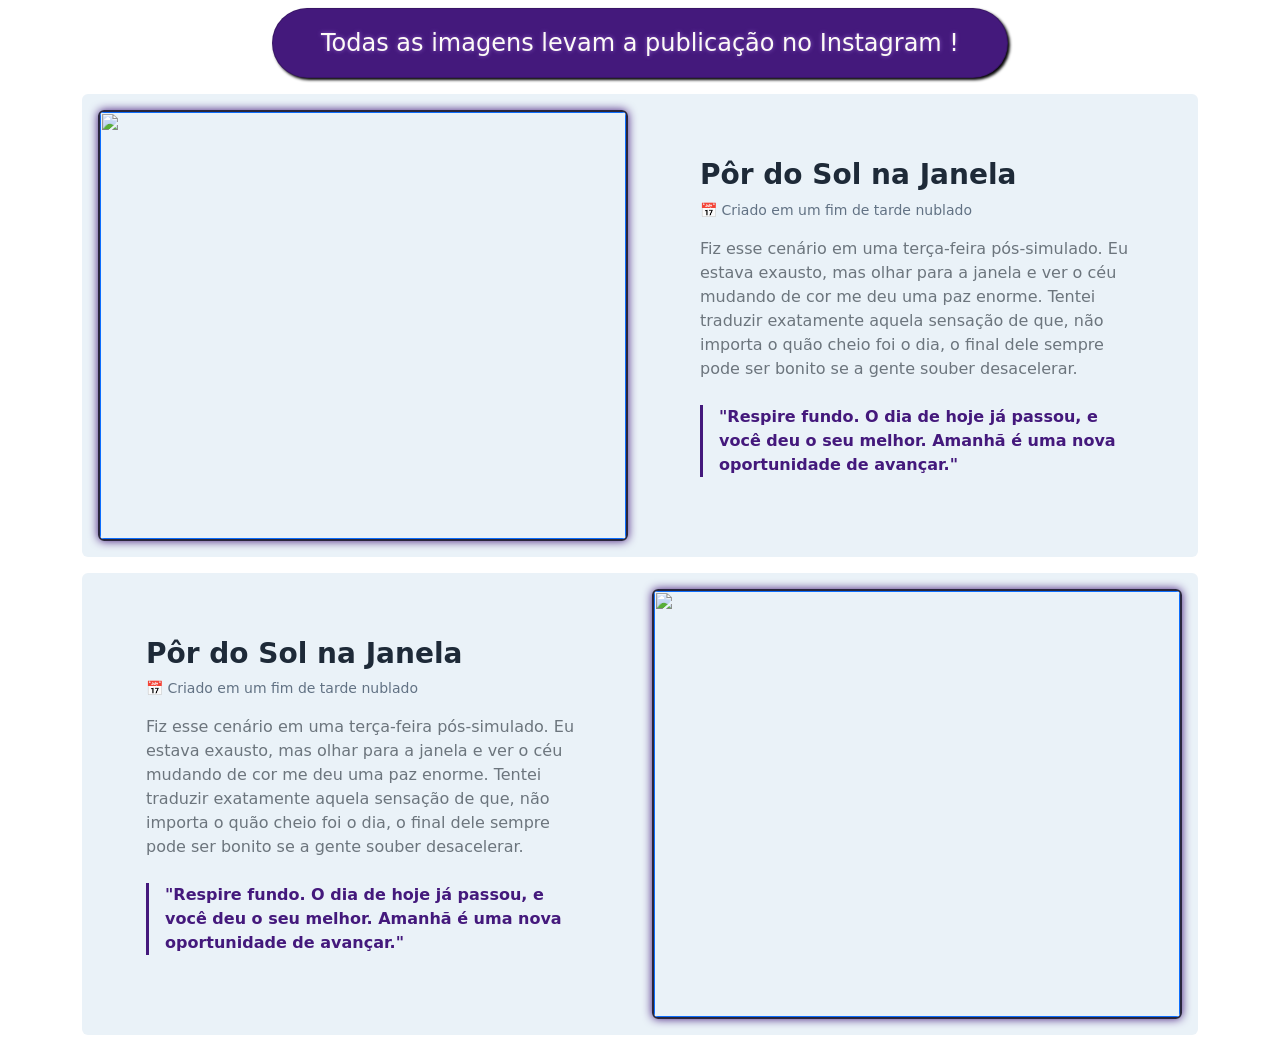
==== index.html @ 822ae0d7 "Primeira versão do Site (ainda não completa)" ====
<!doctype html>
<html lang="en">
  <head>
    <meta charset="UTF-8" />
    <meta name="viewport" content="width=device-width, initial-scale=1.0" />
    <link
      href="https://cdn.jsdelivr.net/npm/bootstrap@5.3.8/dist/css/bootstrap.min.css"
      rel="stylesheet"
    />
    <style type="text/css">
      @import url(css/site.css);
    </style>
    <link
      rel="icon"
      href="imagens/logo_perfil.png"
      sizes="32x32"
      type="image/png"
    />
    <title>My Pixel Art</title>
  </head>
  <body>
    <div id="header-container"></div>

    <main>
      <div class="container-lg pt-2">
        <div class="">
          <div class="row justify-content-center">
            <div class="col-md-8">
              <div class="card text-center card_alert p-3 d-flex">
                <p class="fs-4 m-0">
                  Todas as imagens levam a publicação no Instagram !
                </p>
              </div>
            </div>
          </div>
        </div>
        <div class="card p-3 mt-3 mb-3 card_ult_art">
          <div class="row">
            <div class="col-md-6">
              <a href="" target="_blank"
                ><img
                  alt=""
                  src=""
                  class="img-fluid w-100 h-100 object-fit-cover rounded borda_img"
              /></a>
            </div>
            <div class="col-md-6">
              <div class="card-body p-4 p-lg-5">
                <h3 class="card-title fw-bold mb-2">Pôr do Sol na Janela</h3>
                <p class="text-muted small mb-3">
                  📅 Criado em um fim de tarde nublado
                </p>

                <p class="card-text lh-base text-secondary">
                  Fiz esse cenário em uma terça-feira pós-simulado. Eu estava
                  exausto, mas olhar para a janela e ver o céu mudando de cor me
                  deu uma paz enorme. Tentei traduzir exatamente aquela sensação
                  de que, não importa o quão cheio foi o dia, o final dele
                  sempre pode ser bonito se a gente souber desacelerar.
                </p>

                <blockquote class="blockquote border-start border-3 ps-3 mt-4">
                  <p class="fs-6 italic mb-0 text-dark fw-semibold">
                    "Respire fundo. O dia de hoje já passou, e você deu o seu
                    melhor. Amanhã é uma nova oportunidade de avançar."
                  </p>
                </blockquote>
              </div>
            </div>
          </div>
        </div>
        <div class="card p-3 mt-3 mb-3 card_ult_art">
          <div class="row">
            <div class="col-md-6">
              <div class="card-body p-4 p-lg-5">
                <h3 class="card-title fw-bold mb-2">Pôr do Sol na Janela</h3>
                <p class="text-muted small mb-3">
                  📅 Criado em um fim de tarde nublado
                </p>

                <p class="card-text lh-base text-secondary">
                  Fiz esse cenário em uma terça-feira pós-simulado. Eu estava
                  exausto, mas olhar para a janela e ver o céu mudando de cor me
                  deu uma paz enorme. Tentei traduzir exatamente aquela sensação
                  de que, não importa o quão cheio foi o dia, o final dele
                  sempre pode ser bonito se a gente souber desacelerar.
                </p>

                <blockquote class="blockquote border-start border-3 ps-3 mt-4">
                  <p class="fs-6 italic mb-0 text-dark fw-semibold">
                    "Respire fundo. O dia de hoje já passou, e você deu o seu
                    melhor. Amanhã é uma nova oportunidade de avançar."
                  </p>
                </blockquote>
              </div>
            </div>
            <div class="col-md-6">
              <a href="" target="_blank"
                ><img
                  alt=""
                  src=""
                  class="img-fluid w-100 h-100 object-fit-cover rounded borda_img"
              /></a>
            </div>
          </div>
        </div>
      </div>
    </main>

    <div id="footer-container"></div>

    <script src="https://cdn.jsdelivr.net/npm/bootstrap@5.3.8/dist/js/bootstrap.bundle.min.js"></script>
    <script src="js/script.js"></script>
  </body>
</html>
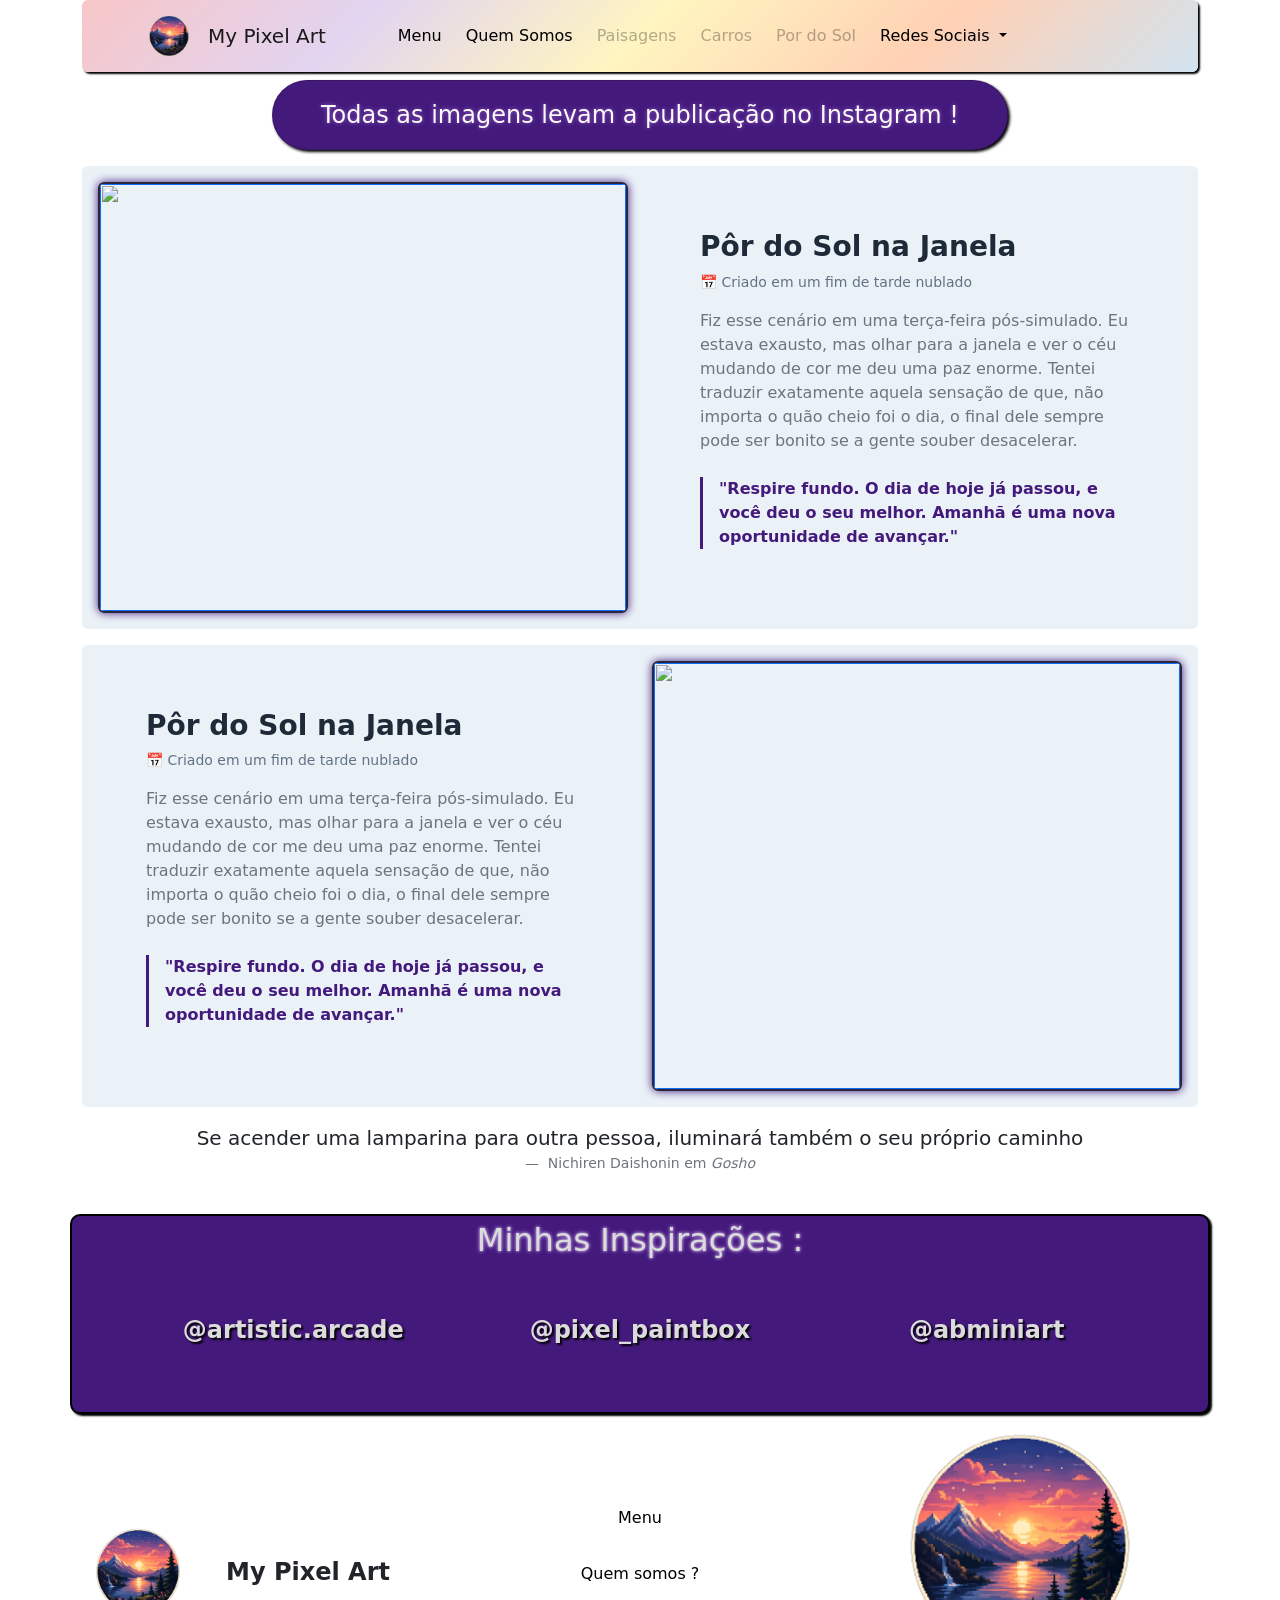
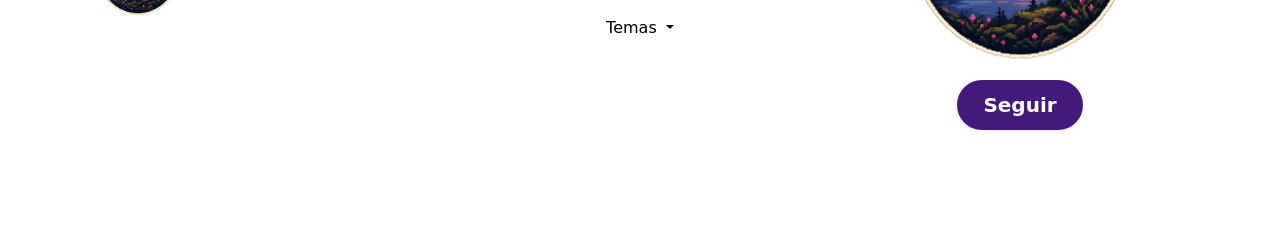
==== commit 0f8d199f: "Header e Footer funcionando a partir de agora" ====
--- a/index.html
+++ b/index.html
@@ -110,6 +110,6 @@
     <div id="footer-container"></div>
 
     <script src="https://cdn.jsdelivr.net/npm/bootstrap@5.3.8/dist/js/bootstrap.bundle.min.js"></script>
-    <script src="js/script.js"></script>
+    <script src="JS/script.js"></script>
   </body>
 </html>
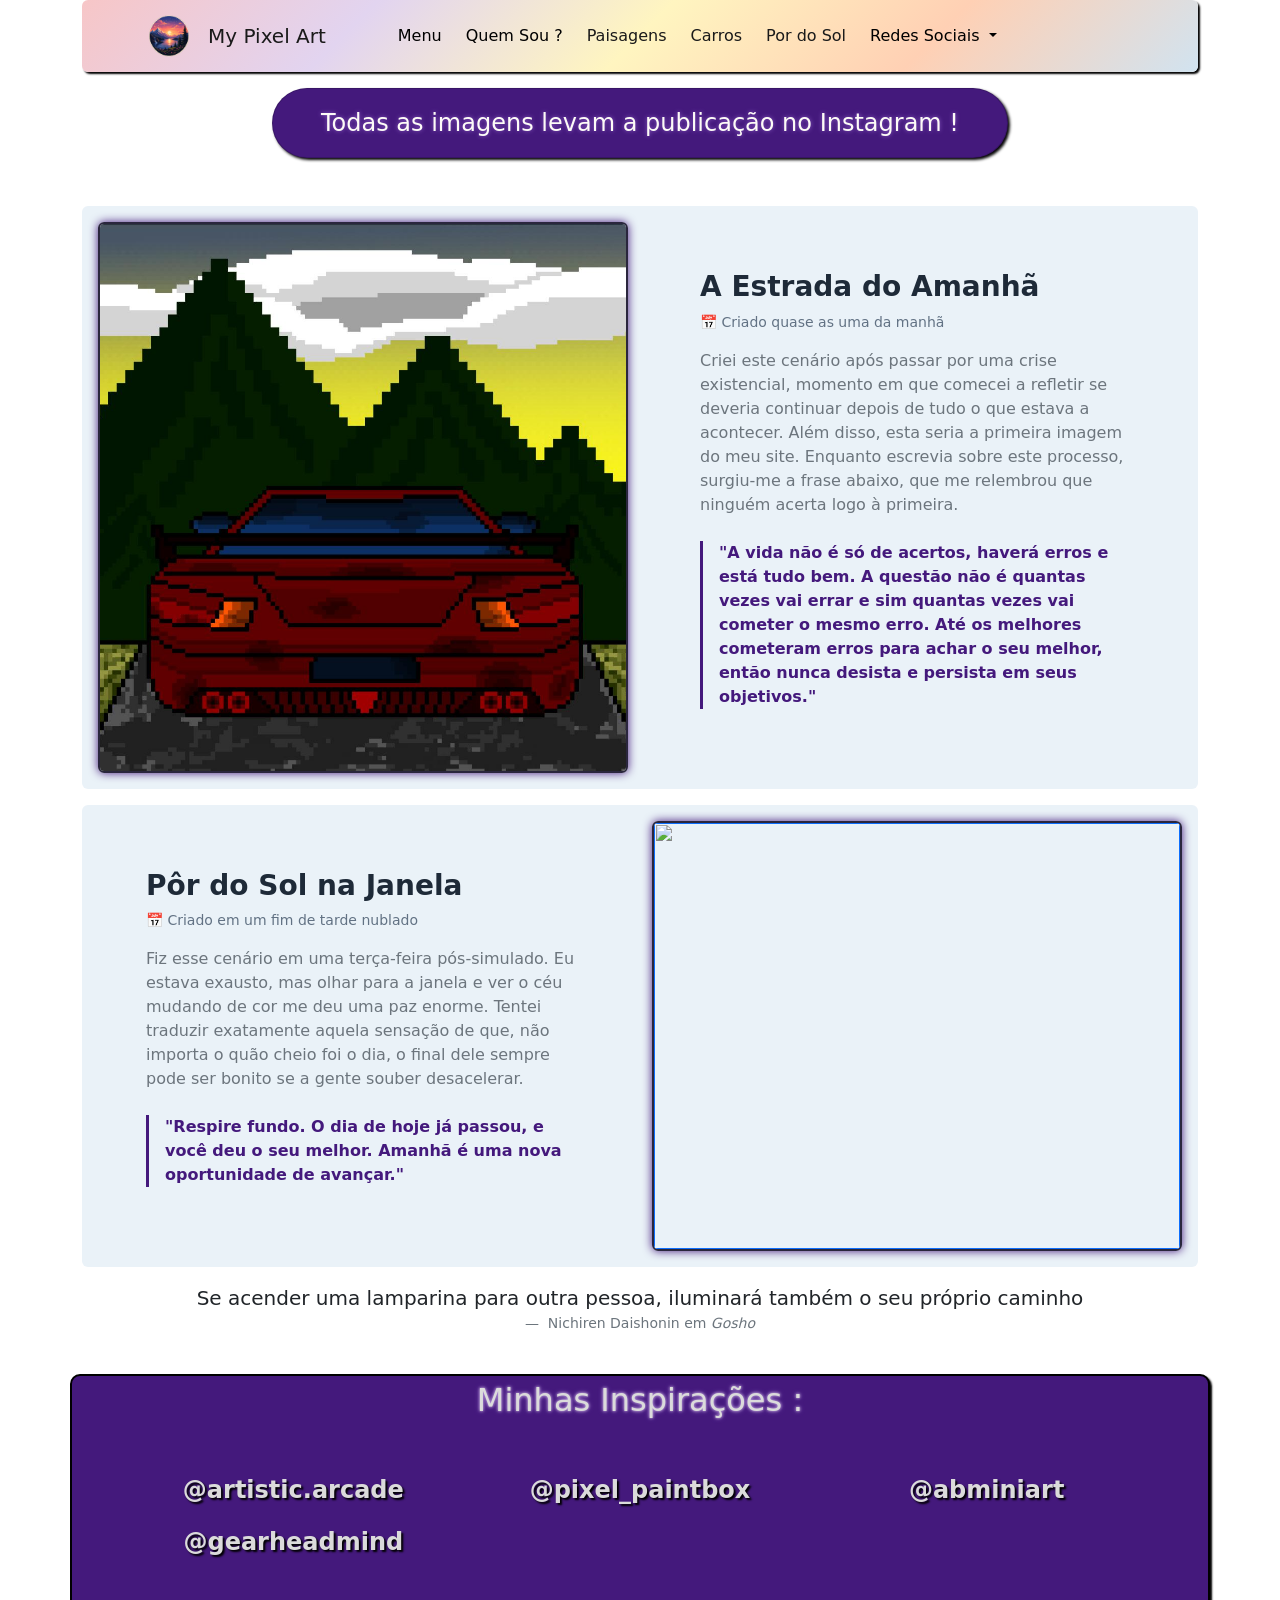
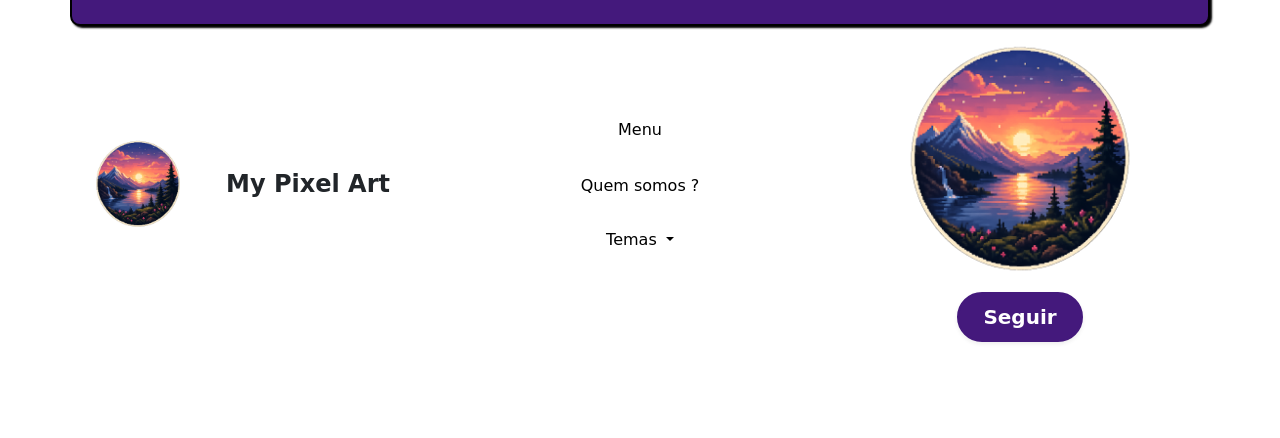
==== commit 46040433: "JS" ====
--- a/index.html
+++ b/index.html
@@ -23,46 +23,39 @@
 
     <main>
       <div class="container-lg pt-2">
-        <div class="">
-          <div class="row justify-content-center">
-            <div class="col-md-8">
-              <div class="card text-center card_alert p-3 d-flex">
-                <p class="fs-4 m-0">
-                  Todas as imagens levam a publicação no Instagram !
-                </p>
-              </div>
-            </div>
-          </div>
-        </div>
-        <div class="card p-3 mt-3 mb-3 card_ult_art">
+        <div class="card p-3 mt-3 mb-3 card_ult_art" id="a_estrada_do_amanha">
           <div class="row">
             <div class="col-md-6">
               <a href="" target="_blank"
                 ><img
-                  alt=""
-                  src=""
+                  alt="A Rota do Aprendizado: Entre Erros e Acertos"
+                  src="imagens/carros_1.jpeg"
                   class="img-fluid w-100 h-100 object-fit-cover rounded borda_img"
               /></a>
             </div>
             <div class="col-md-6">
               <div class="card-body p-4 p-lg-5">
-                <h3 class="card-title fw-bold mb-2">Pôr do Sol na Janela</h3>
+                <h3 class="card-title fw-bold mb-2">A Estrada do Amanhã</h3>
                 <p class="text-muted small mb-3">
-                  📅 Criado em um fim de tarde nublado
+                  📅 Criado quase as uma da manhã
                 </p>
 
                 <p class="card-text lh-base text-secondary">
-                  Fiz esse cenário em uma terça-feira pós-simulado. Eu estava
-                  exausto, mas olhar para a janela e ver o céu mudando de cor me
-                  deu uma paz enorme. Tentei traduzir exatamente aquela sensação
-                  de que, não importa o quão cheio foi o dia, o final dele
-                  sempre pode ser bonito se a gente souber desacelerar.
+                  Criei este cenário após passar por uma crise existencial,
+                  momento em que comecei a refletir se deveria continuar depois
+                  de tudo o que estava a acontecer. Além disso, esta seria a
+                  primeira imagem do meu site. Enquanto escrevia sobre este
+                  processo, surgiu-me a frase abaixo, que me relembrou que
+                  ninguém acerta logo à primeira.
                 </p>
 
                 <blockquote class="blockquote border-start border-3 ps-3 mt-4">
                   <p class="fs-6 italic mb-0 text-dark fw-semibold">
-                    "Respire fundo. O dia de hoje já passou, e você deu o seu
-                    melhor. Amanhã é uma nova oportunidade de avançar."
+                    "A vida não é só de acertos, haverá erros e está tudo bem. A
+                    questão não é quantas vezes vai errar e sim quantas vezes
+                    vai cometer o mesmo erro. Até os melhores cometeram erros
+                    para achar o seu melhor, então nunca desista e persista em
+                    seus objetivos."
                   </p>
                 </blockquote>
               </div>
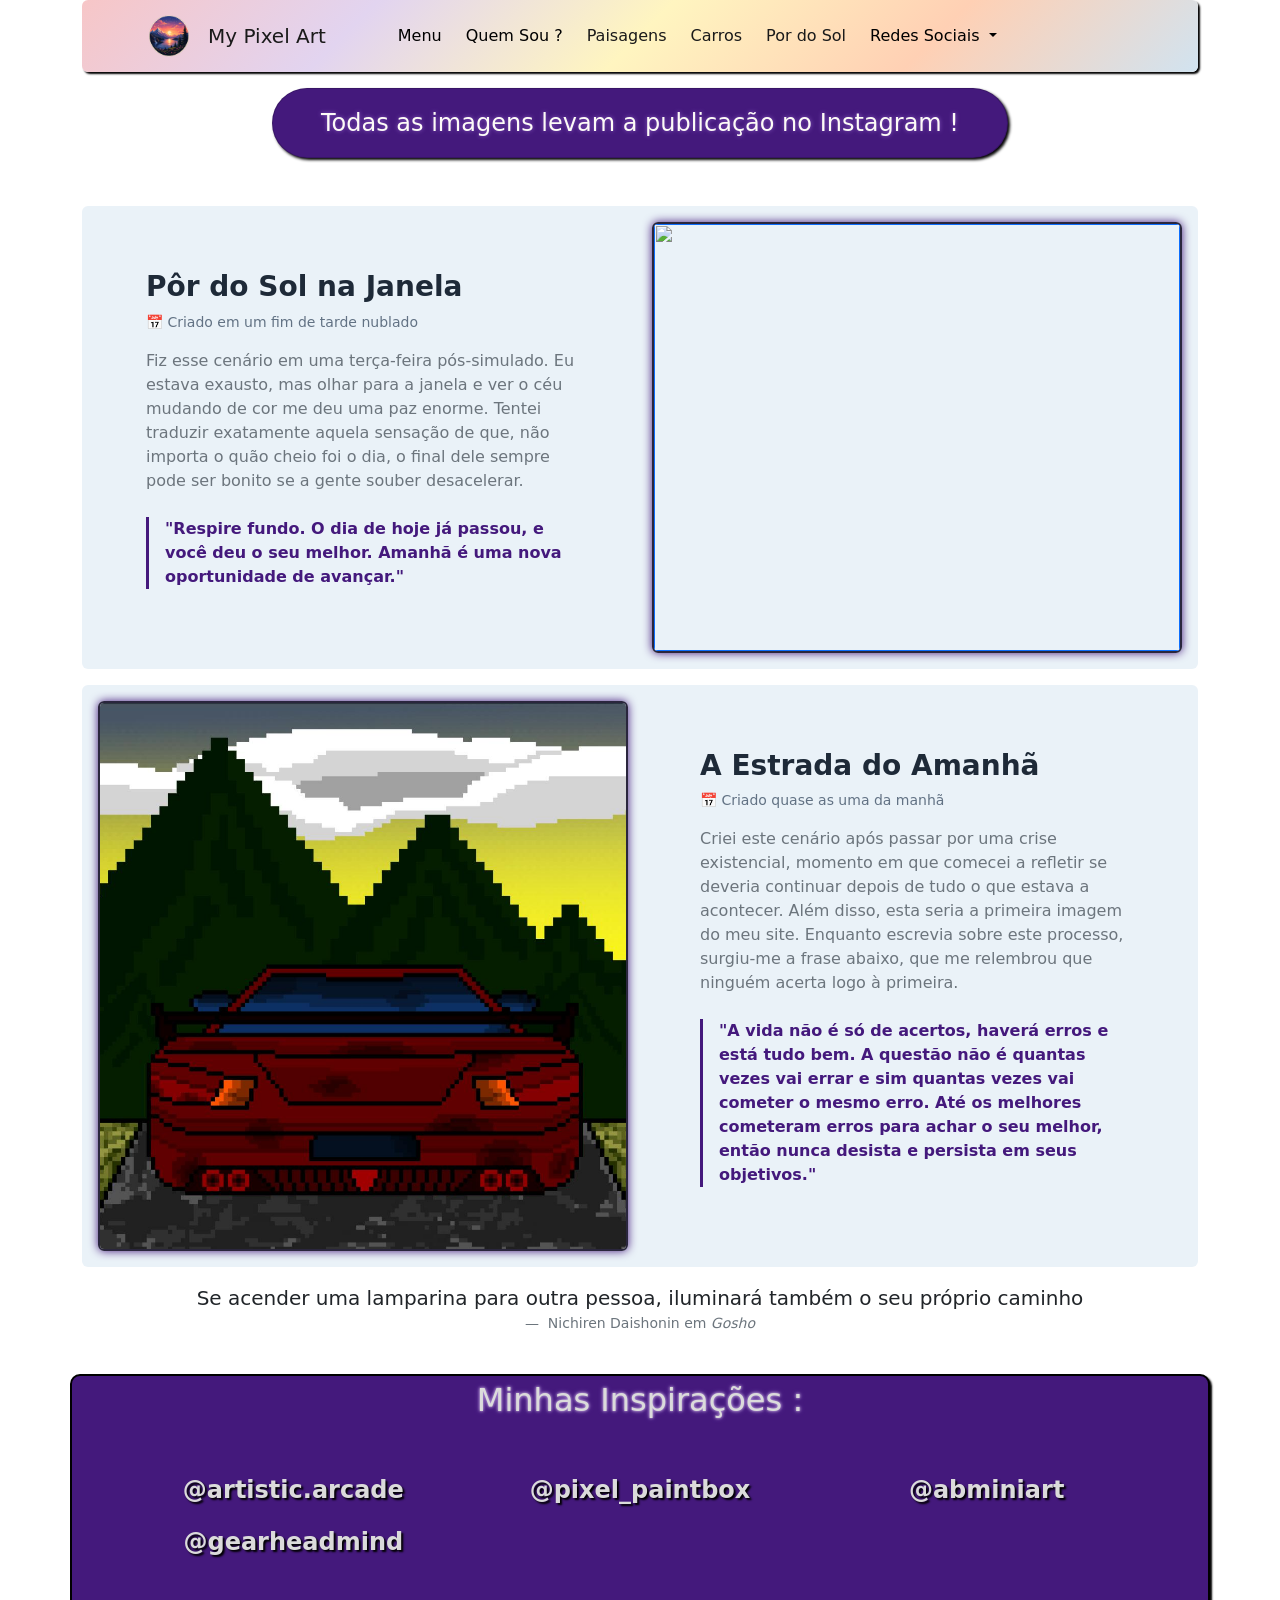
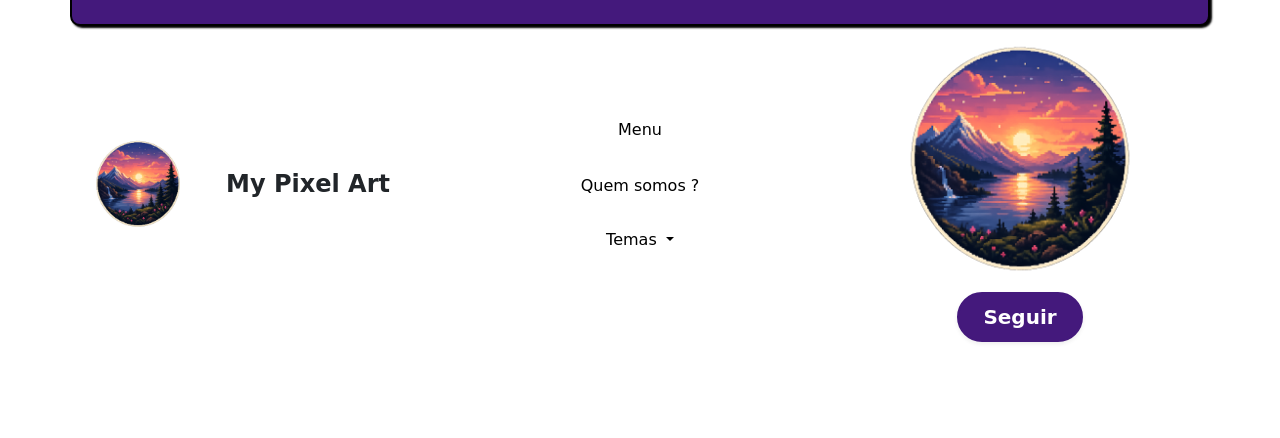
==== commit 81c40785: "Pequenos ajustes" ====
--- a/index.html
+++ b/index.html
@@ -23,6 +23,42 @@
 
     <main>
       <div class="container-lg pt-2">
+        <div class="card p-3 mt-3 mb-3 card_ult_art">
+          <div class="row">
+            <div class="col-md-6">
+              <div class="card-body p-4 p-lg-5">
+                <h3 class="card-title fw-bold mb-2">Pôr do Sol na Janela</h3>
+                <p class="text-muted small mb-3">
+                  📅 Criado em um fim de tarde nublado
+                </p>
+
+                <p class="card-text lh-base text-secondary">
+                  Fiz esse cenário em uma terça-feira pós-simulado. Eu estava
+                  exausto, mas olhar para a janela e ver o céu mudando de cor me
+                  deu uma paz enorme. Tentei traduzir exatamente aquela sensação
+                  de que, não importa o quão cheio foi o dia, o final dele
+                  sempre pode ser bonito se a gente souber desacelerar.
+                </p>
+
+                <blockquote class="blockquote border-start border-3 ps-3 mt-4">
+                  <p class="fs-6 italic mb-0 text-dark fw-semibold">
+                    "Respire fundo. O dia de hoje já passou, e você deu o seu
+                    melhor. Amanhã é uma nova oportunidade de avançar."
+                  </p>
+                </blockquote>
+              </div>
+            </div>
+            <div class="col-md-6">
+              <a href="" target="_blank"
+                ><img
+                  alt=""
+                  src=""
+                  class="img-fluid w-100 h-100 object-fit-cover rounded borda_img"
+              /></a>
+            </div>
+          </div>
+        </div>
+
         <div class="card p-3 mt-3 mb-3 card_ult_art" id="a_estrada_do_amanha">
           <div class="row">
             <div class="col-md-6">
@@ -62,41 +98,6 @@
             </div>
           </div>
         </div>
-        <div class="card p-3 mt-3 mb-3 card_ult_art">
-          <div class="row">
-            <div class="col-md-6">
-              <div class="card-body p-4 p-lg-5">
-                <h3 class="card-title fw-bold mb-2">Pôr do Sol na Janela</h3>
-                <p class="text-muted small mb-3">
-                  📅 Criado em um fim de tarde nublado
-                </p>
-
-                <p class="card-text lh-base text-secondary">
-                  Fiz esse cenário em uma terça-feira pós-simulado. Eu estava
-                  exausto, mas olhar para a janela e ver o céu mudando de cor me
-                  deu uma paz enorme. Tentei traduzir exatamente aquela sensação
-                  de que, não importa o quão cheio foi o dia, o final dele
-                  sempre pode ser bonito se a gente souber desacelerar.
-                </p>
-
-                <blockquote class="blockquote border-start border-3 ps-3 mt-4">
-                  <p class="fs-6 italic mb-0 text-dark fw-semibold">
-                    "Respire fundo. O dia de hoje já passou, e você deu o seu
-                    melhor. Amanhã é uma nova oportunidade de avançar."
-                  </p>
-                </blockquote>
-              </div>
-            </div>
-            <div class="col-md-6">
-              <a href="" target="_blank"
-                ><img
-                  alt=""
-                  src=""
-                  class="img-fluid w-100 h-100 object-fit-cover rounded borda_img"
-              /></a>
-            </div>
-          </div>
-        </div>
       </div>
     </main>
 
